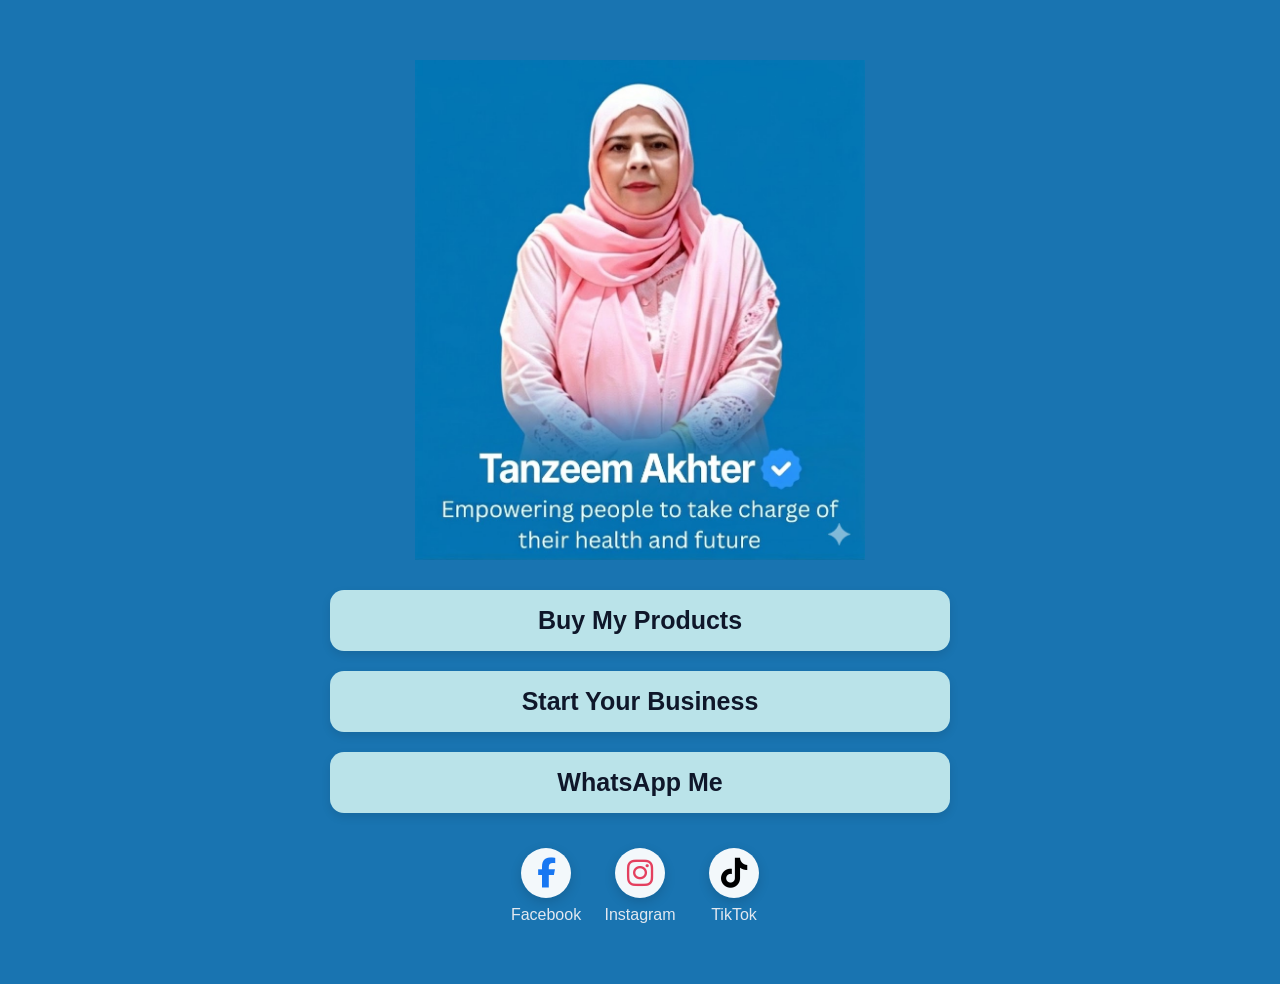
==== index.html @ d06f2d36 "main page and busniess page" ====
<!DOCTYPE html>
<html lang="en">
<head>
    <meta charset="UTF-8">
    <meta name="viewport" content="width=device-width, initial-scale=1.0">
    <title>Feel Great Tanzeem Akther| Global Wellness & Strategy Platform</title>
    <link rel="icon" href="Tanzeem Akhter.png">
 <link rel="stylesheet"
href="https://cdnjs.cloudflare.com/ajax/libs/font-awesome/6.5.1/css/all.min.css">
    <link rel="stylesheet" href="style2.css">
</head>


<body>

    <section class="hero-wrapper-section">
        <div class="hero-content-box">
            
            <div class="profile-avatar-block">
                <img src="./image2.jpg.jpeg" alt="Tanzeem Akhter" class="avatar-graphic">
            </div>


            <div class="cta-button-group">
                <a href="products.html" class="hero-action-link">Buy My Products</a>
                <a href="business.html" class="hero-action-link">Start Your Business</a>                
            <a href="https://wa.me/447349334819?text=Hi%20Tanzeem%20Akhter,%20I%20want%20to%20know%20more%20about%20your%20business!" target="_blank" class="hero-action-link">WhatsApp Me</a>
            </div>

            <div class="social-media-strip">
                  <div class="social-media-strip">
                <a href="https://www.facebook.com/profile.php?id=61573327455778" target="_blank" class="social-strip-item fb-color">
                    <div class="icon-circle-wrapper">
                        <i class="fa-brands fa-facebook-f"></i>
                    </div>
                    <span class="social-label-text">Facebook</span>
                </a>

                <a href="https://www.instagram.com/tazeem07860" target="_blank" class="social-strip-item ig-color">
                    <div class="icon-circle-wrapper">
                        <i class="fa-brands fa-instagram"></i>
                    </div>
                    <span class="social-label-text">Instagram</span>
                </a>

                <a href="https://www.tiktok.com/@taz55dua" target="_blank" class="social-strip-item tk-color">
                    <div class="icon-circle-wrapper">
                        <i class="fa-brands fa-tiktok"></i>
                    </div>
                    <span class="social-label-text">TikTok</span>
                </a>
            </div>

        </div>

   
    </section>

</body>
</html>
---- style2.css ----
*{
    margin:0;
    padding:0;
    box-sizing:border-box;
}

body{
    background-color:#1974b1;
    font-family:-apple-system,BlinkMacSystemFont,"Segoe UI",Roboto,Helvetica,Arial,sans-serif;
    min-height:100vh;
    display:flex;
    justify-content:center;
    align-items:center;
    overflow-x:hidden;
}

/* --- Main Hero Section --- */
.hero-wrapper-section{

    width:100%;
    min-height:100vh;
    display:flex;
    flex-direction:column;
    justify-content:center;
    align-items:center;
    padding:60px 20px;
    text-align:center;
    color:#fff;
}

.hero-content-box{
    width:100%;
    max-width:620px;
    display:flex;
    flex-direction:column;
    align-items:center;
}

/* --- Profile Image --- */
.profile-avatar-block{
    margin-bottom:25px;
    display:flex;
    justify-content:center;
}

.avatar-graphic{
    width:450px;
    max-width:100%;
    height:auto;
    object-fit:cover;
    
}

/* --- Buttons --- */
.cta-button-group{
    width:100%;
    display:flex;
    flex-direction:column;
    gap:20px;
    margin-top:5px;
    margin-bottom:35px;
}

.hero-action-link{
    width:100%;
    display:flex;
    justify-content:center;
    align-items:center;
    padding:16px;
    background:#bae3e9;
    color:#0f172a;
    text-decoration:none;
    font-size:25px;
    font-weight:700;
    border-radius:14px;
    transition:0.3s ease;
    box-shadow:0 4px 10px rgba(0,0,0,0.1);
}

.hero-action-link:hover{
    transform:translateY(-3px);
    box-shadow:0 0 10px #7dd3fc,
               0 0 20px #38bdf8;
}


.social-media-strip {
    display: flex;
    justify-content: center;
    gap: 24px;
    width: 100%;
}

.social-strip-item {
    display: flex;
    flex-direction: column;
    align-items: center;
    gap: 8px;
    text-decoration: none;
    width: 70px;
}

/* High contrast rounded circle box container for structural icons */
.icon-circle-wrapper {
    width: 50px;
    height: 50px;
    background-color: rgba(255, 255, 255, 0.95);
    border-radius: 50%;
    display: flex;
    justify-content: center;
    align-items: center;
    box-shadow: 0 4px 12px rgba(0, 0, 0, 0.15);
    transition: all 0.25s ease;
}

.social-strip-item i {
    font-size: 30px;
    transition: all 0.25s ease;
}

/* Brand configurations inside initial layout state */
.fb-color i { color: #1877F2; }
.ig-color i { color: #E4405F; }
.tk-color i { color: #000000; }

.social-label-text {
    color: #e2e8f0;
    font-size: 16px;
    font-weight: 500;
    transition: color 0.2s ease;
}

/* Inverting styles beautifully on hover */
.social-strip-item:hover .icon-circle-wrapper {
    transform: translateY(-5px);
}

.fb-color:hover .icon-circle-wrapper { background-color: #1877F2; box-shadow: 0 0 15px rgba(24, 119, 242, 0.6); }
.ig-color:hover .icon-circle-wrapper { background-color: #E4405F; box-shadow: 0 0 15px rgba(228, 64, 95, 0.6); }
.tk-color:hover .icon-circle-wrapper { background-color: #000000; box-shadow: 0 0 15px rgba(0, 0, 0, 0.4); }

.social-strip-item:hover .icon-circle-wrapper i {
    color: #ffffff !important;
}

.social-strip-item:hover .social-label-text {
    color: #ffffff;
}

/* --- Dynamic Aura Background Keyframe Animation --- */
@keyframes auraPulse {
    0%, 100% { transform: translate(-50%, -50%) scale(1); opacity: 0.8; }
    50% { transform: translate(-50%, -50%) scale(1.15); opacity: 0.5; }
}


/* --- Mobile Responsive --- */
@media(max-width:480px){

    .hero-wrapper-section{
        padding:40px 15px;
    }

    .avatar-graphic{
        width:140px;
    }

    .profile-name{
        font-size:24px;
    }

    .wellness-slogan{
        font-size:14px;
    }

    .hero-action-link{
        font-size:15px;
        padding:14px;
    }

    .social-media-strip{
        gap:18px;
    }

    .social-strip-item i{
        font-size:28px;
    }

    .social-label-text{
        font-size:12px;
    }
}
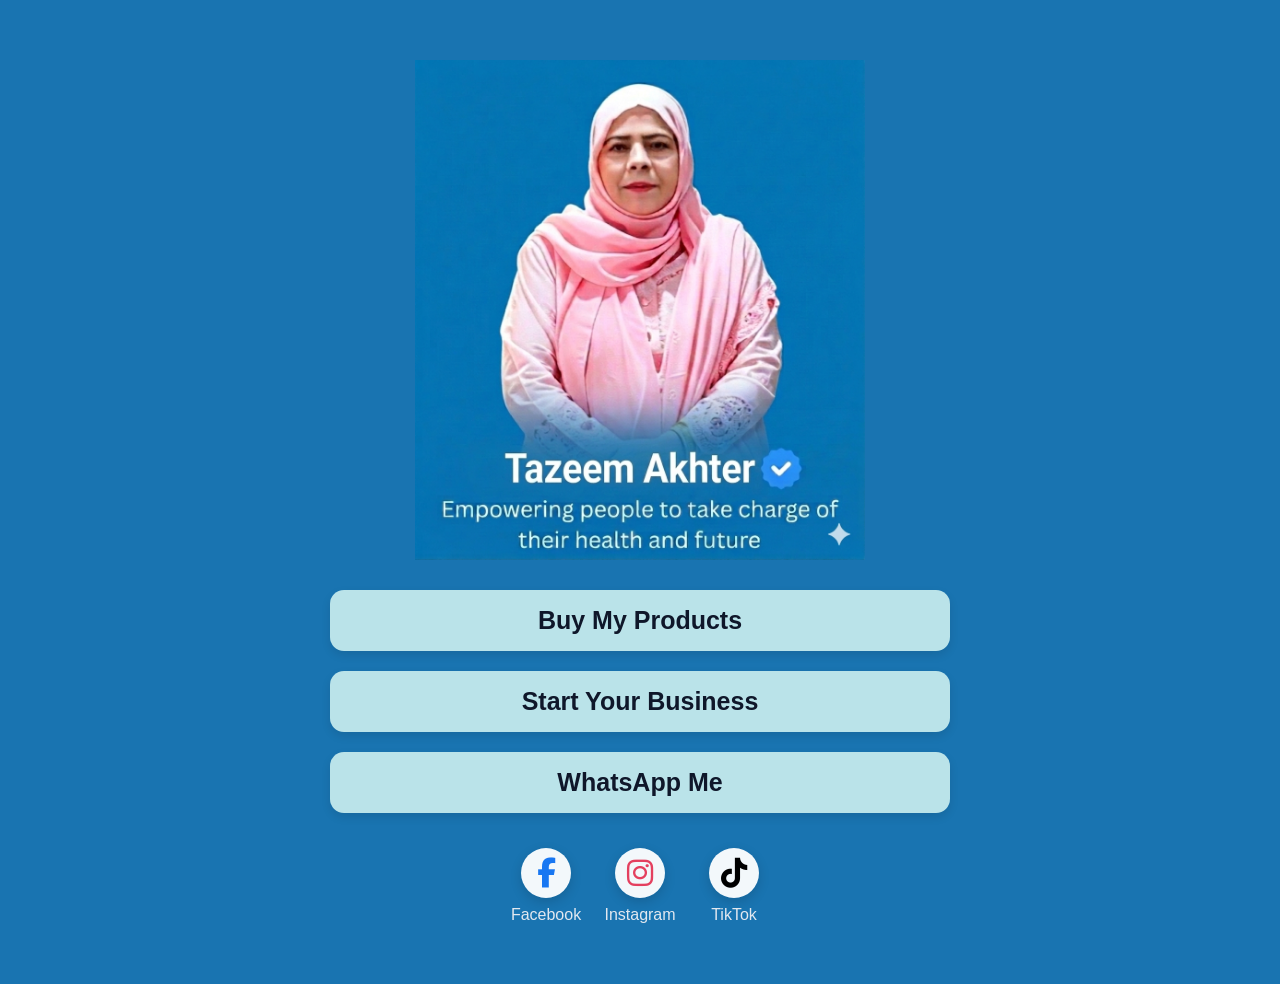
==== commit d04c2d79: "done" ====
--- a/index.html
+++ b/index.html
@@ -3,10 +3,12 @@
 <head>
     <meta charset="UTF-8">
     <meta name="viewport" content="width=device-width, initial-scale=1.0">
-    <title>Feel Great Tanzeem Akther| Global Wellness & Strategy Platform</title>
-    <link rel="icon" href="Tanzeem Akhter.png">
- <link rel="stylesheet"
-href="https://cdnjs.cloudflare.com/ajax/libs/font-awesome/6.5.1/css/all.min.css">
+    <title>Tazeem Akhtar</title>
+    <meta name="description" content="Tazeem Akhtar - Discover wellness products and a purpose-driven business opportunity. Start your journey today.">
+
+    <link rel="icon" href="/UTILITES/image2.jpg.jpeg">
+    <link rel="stylesheet"
+    href="https://cdnjs.cloudflare.com/ajax/libs/font-awesome/6.5.1/css/all.min.css">
     <link rel="stylesheet" href="style2.css">
 </head>
 
@@ -17,18 +19,17 @@
         <div class="hero-content-box">
             
             <div class="profile-avatar-block">
-                <img src="./image2.jpg.jpeg" alt="Tanzeem Akhter" class="avatar-graphic">
+                <img src="./UTILITES/image2.jpg.jpeg" alt="Tazeem Akther" class="avatar-graphic">
             </div>
 
 
             <div class="cta-button-group">
-                <a href="products.html" class="hero-action-link">Buy My Products</a>
+                <a href="product.html" class="hero-action-link">Buy My Products</a>
                 <a href="business.html" class="hero-action-link">Start Your Business</a>                
-            <a href="https://wa.me/447349334819?text=Hi%20Tanzeem%20Akhter,%20I%20want%20to%20know%20more%20about%20your%20business!" target="_blank" class="hero-action-link">WhatsApp Me</a>
+            <a href="https://wa.me/447349334819?text=Hi%20Tazeem%20Akther,%20I%20want%20to%20know%20more%20about%20your%20business!" target="_blank" class="hero-action-link">WhatsApp Me</a>
             </div>
 
             <div class="social-media-strip">
-                  <div class="social-media-strip">
                 <a href="https://www.facebook.com/profile.php?id=61573327455778" target="_blank" class="social-strip-item fb-color">
                     <div class="icon-circle-wrapper">
                         <i class="fa-brands fa-facebook-f"></i>
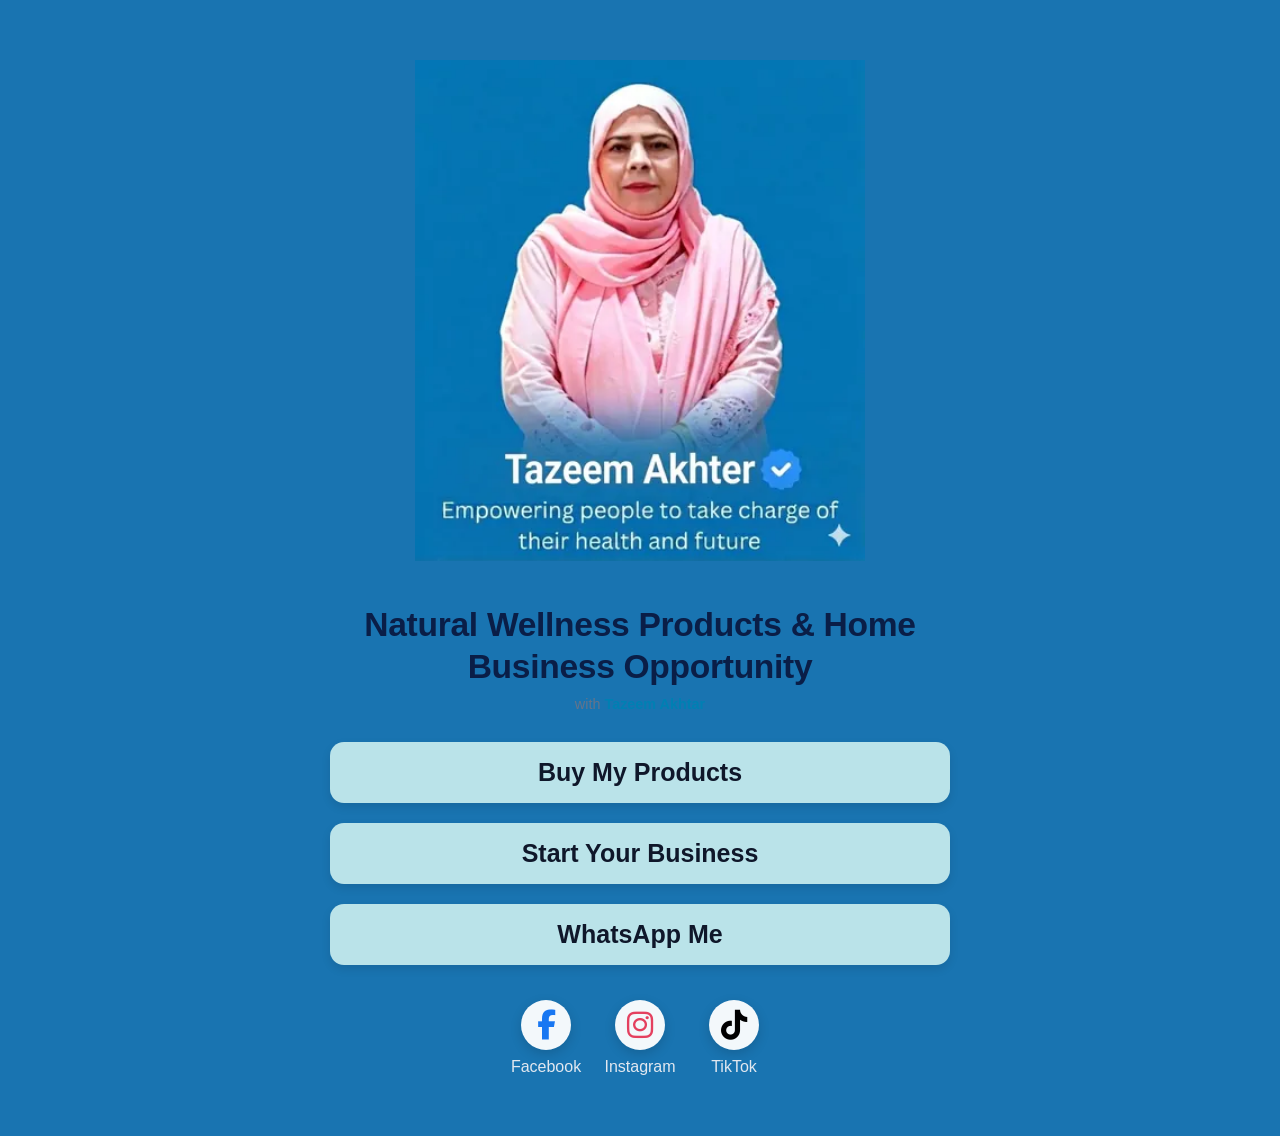
==== commit 4ed7def8: "SEO improvements and image optimization" ====
--- a/index.html
+++ b/index.html
@@ -3,13 +3,35 @@
 <head>
     <meta charset="UTF-8">
     <meta name="viewport" content="width=device-width, initial-scale=1.0">
-    <title>Tazeem Akhtar</title>
-    <meta name="description" content="Tazeem Akhtar - Discover wellness products and a purpose-driven business opportunity. Start your journey today.">
+    <title>Tazeem Akhtar – Wellness Products &amp; Business Opportunity</title>
+    <meta name="description" content="Tazeem Akhtar helps people discover a natural 2-step protocol for insulin resistance and build a purpose-driven wellness business from home. Start your journey today.">
+
+    <!-- Canonical -->
+    <link rel="canonical" href="https://www.healthwithtazeem.com/">
+
+    <!-- Open Graph -->
+    <meta property="og:type" content="website">
+    <meta property="og:site_name" content="Health With Tazeem">
+    <meta property="og:title" content="Tazeem Akhtar – Wellness Products & Business Opportunity">
+    <meta property="og:description" content="Discover a natural 2-step protocol for insulin resistance or build a purpose-driven wellness business from home with Tazeem Akhtar.">
+    <meta property="og:url" content="https://www.healthwithtazeem.com/">
+    <meta property="og:image" content="https://www.healthwithtazeem.com/UTILITES/tazeem2.webp">
+    <meta property="og:image:width" content="700">
+    <meta property="og:image:height" content="1221">
+    <meta property="og:image:alt" content="Tazeem Akhtar – Wellness Entrepreneur">
+
+    <!-- Twitter Card -->
+    <meta name="twitter:card" content="summary_large_image">
+    <meta name="twitter:title" content="Tazeem Akhtar – Wellness Products & Business Opportunity">
+    <meta name="twitter:description" content="Discover a natural 2-step protocol for insulin resistance or build a purpose-driven wellness business from home.">
+    <meta name="twitter:image" content="https://www.healthwithtazeem.com/UTILITES/tazeem2.webp">
+    <meta name="twitter:image:alt" content="Tazeem Akhtar – Wellness Entrepreneur">
 
     <link rel="icon" href="/UTILITES/image2.jpg.jpeg">
-    <link rel="stylesheet"
-    href="https://cdnjs.cloudflare.com/ajax/libs/font-awesome/6.5.1/css/all.min.css">
-    <link rel="stylesheet" href="style2.css">
+    <link rel="apple-touch-icon" href="/UTILITES/image2.jpg.jpeg">
+    <link rel="preload" href="https://cdnjs.cloudflare.com/ajax/libs/font-awesome/6.5.1/css/all.min.css" as="style" onload="this.onload=null;this.rel='stylesheet'">
+    <noscript><link rel="stylesheet" href="https://cdnjs.cloudflare.com/ajax/libs/font-awesome/6.5.1/css/all.min.css"></noscript>
+    <link rel="stylesheet" href="index.css">
 </head>
 
 
@@ -19,14 +41,16 @@
         <div class="hero-content-box">
             
             <div class="profile-avatar-block">
-                <img src="./UTILITES/image2.jpg.jpeg" alt="Tazeem Akther" class="avatar-graphic">
+                <img src="./UTILITES/image2.webp" alt="Tazeem Akhtar" class="avatar-graphic" width="400" height="445">
             </div>
 
+            <h1 style="font-size:clamp(1.4rem,5vw,2.1rem);font-weight:800;color:#0a1e47;text-align:center;margin:18px 0 6px;line-height:1.25;letter-spacing:-0.3px;">Natural Wellness Products &amp; Home Business Opportunity</h1>
+            <p style="font-size:0.9rem;color:#64748b;text-align:center;margin-bottom:22px;line-height:1.5;">with <strong style="color:#0080b3;">Tazeem Akhtar</strong></p>
 
             <div class="cta-button-group">
                 <a href="product.html" class="hero-action-link">Buy My Products</a>
                 <a href="business.html" class="hero-action-link">Start Your Business</a>                
-            <a href="https://wa.me/447349334819?text=Hi%20Tazeem%20Akther,%20I%20want%20to%20know%20more%20about%20your%20business!" target="_blank" class="hero-action-link">WhatsApp Me</a>
+            <a href="https://wa.me/447349334819?text=Hi%20Tazeem%20Akhtar,%20I%20want%20to%20know%20more%20about%20your%20business!" target="_blank" class="hero-action-link">WhatsApp Me</a>
             </div>
 
             <div class="social-media-strip">
@@ -57,5 +81,41 @@
    
     </section>
 
+    <script type="application/ld+json">
+    {
+      "@context": "https://schema.org",
+      "@type": "Person",
+      "name": "Tazeem Akhtar",
+      "jobTitle": "Wellness Entrepreneur & Business Mentor",
+      "description": "Tazeem Akhtar is a wellness entrepreneur sharing a natural 2-step protocol for insulin resistance and helping others build purpose-driven businesses from home.",
+      "url": "https://www.healthwithtazeem.com/",
+      "image": "https://www.healthwithtazeem.com/UTILITES/tazeem2.webp",
+      "sameAs": [
+        "https://www.facebook.com/profile.php?id=61573327455778",
+        "https://www.instagram.com/tazeem07860",
+        "https://www.tiktok.com/@taz55dua"
+      ],
+      "contactPoint": {
+        "@type": "ContactPoint",
+        "contactType": "Customer Support",
+        "telephone": "+447349334819",
+        "contactOption": "WhatsApp"
+      },
+      "offers": [
+        {
+          "@type": "Offer",
+          "name": "Feel Great Protocol",
+          "description": "A simple 2-step food-based protocol targeting insulin resistance",
+          "url": "https://www.healthwithtazeem.com/product.html"
+        },
+        {
+          "@type": "Offer",
+          "name": "Wellness Business Mentorship",
+          "description": "Build a purpose-driven wellness business from home with training and mentorship",
+          "url": "https://www.healthwithtazeem.com/business.html"
+        }
+      ]
+    }
+    </script>
 </body>
 </html>
--- a/index.css
+++ b/index.css
@@ -0,0 +1,193 @@
+
+*{
+    margin:0;
+    padding:0;
+    box-sizing:border-box;
+}
+
+body{
+    background-color:#1974b1;
+    font-family:-apple-system,BlinkMacSystemFont,"Segoe UI",Roboto,Helvetica,Arial,sans-serif;
+    min-height:100vh;
+    display:flex;
+    justify-content:center;
+    align-items:center;
+    overflow-x:hidden;
+}
+
+/* --- Main Hero Section --- */
+.hero-wrapper-section{
+
+    width:100%;
+    min-height:100vh;
+    display:flex;
+    flex-direction:column;
+    justify-content:center;
+    align-items:center;
+    padding:60px 20px;
+    text-align:center;
+    color:#fff;
+}
+
+.hero-content-box{
+    width:100%;
+    max-width:620px;
+    display:flex;
+    flex-direction:column;
+    align-items:center;
+}
+
+/* --- Profile Image --- */
+.profile-avatar-block{
+    margin-bottom:25px;
+    display:flex;
+    justify-content:center;
+}
+
+.avatar-graphic{
+    width:450px;
+    max-width:100%;
+    height:auto;
+    object-fit:cover;
+    
+}
+
+/* --- Buttons --- */
+.cta-button-group{
+    width:100%;
+    display:flex;
+    flex-direction:column;
+    gap:20px;
+    margin-top:5px;
+    margin-bottom:35px;
+}
+
+.hero-action-link{
+    width:100%;
+    display:flex;
+    justify-content:center;
+    align-items:center;
+    padding:16px;
+    background:#bae3e9;
+    color:#0f172a;
+    text-decoration:none;
+    font-size:25px;
+    font-weight:700;
+    border-radius:14px;
+    transition:0.3s ease;
+    box-shadow:0 4px 10px rgba(0,0,0,0.1);
+}
+
+.hero-action-link:hover{
+    transform:translateY(-3px);
+    box-shadow:0 0 10px #7dd3fc,
+               0 0 20px #38bdf8;
+}
+
+
+.social-media-strip {
+    display: flex;
+    justify-content: center;
+    gap: 24px;
+    width: 100%;
+}
+
+.social-strip-item {
+    display: flex;
+    flex-direction: column;
+    align-items: center;
+    gap: 8px;
+    text-decoration: none;
+    width: 70px;
+}
+
+/* High contrast rounded circle box container for structural icons */
+.icon-circle-wrapper {
+    width: 50px;
+    height: 50px;
+    background-color: rgba(255, 255, 255, 0.95);
+    border-radius: 50%;
+    display: flex;
+    justify-content: center;
+    align-items: center;
+    box-shadow: 0 4px 12px rgba(0, 0, 0, 0.15);
+    transition: all 0.25s ease;
+}
+
+.social-strip-item i {
+    font-size: 30px;
+    transition: all 0.25s ease;
+}
+
+/* Brand configurations inside initial layout state */
+.fb-color i { color: #1877F2; }
+.ig-color i { color: #E4405F; }
+.tk-color i { color: #000000; }
+
+.social-label-text {
+    color: #e2e8f0;
+    font-size: 16px;
+    font-weight: 500;
+    transition: color 0.2s ease;
+}
+
+/* Inverting styles beautifully on hover */
+.social-strip-item:hover .icon-circle-wrapper {
+    transform: translateY(-5px);
+}
+
+.fb-color:hover .icon-circle-wrapper { background-color: #1877F2; box-shadow: 0 0 15px rgba(24, 119, 242, 0.6); }
+.ig-color:hover .icon-circle-wrapper { background-color: #E4405F; box-shadow: 0 0 15px rgba(228, 64, 95, 0.6); }
+.tk-color:hover .icon-circle-wrapper { background-color: #000000; box-shadow: 0 0 15px rgba(0, 0, 0, 0.4); }
+
+.social-strip-item:hover .icon-circle-wrapper i {
+    color: #ffffff !important;
+}
+
+.social-strip-item:hover .social-label-text {
+    color: #ffffff;
+}
+
+/* --- Dynamic Aura Background Keyframe Animation --- */
+@keyframes auraPulse {
+    0%, 100% { transform: translate(-50%, -50%) scale(1); opacity: 0.8; }
+    50% { transform: translate(-50%, -50%) scale(1.15); opacity: 0.5; }
+}
+
+
+/* --- Mobile Responsive --- */
+@media(max-width:480px){
+
+    .hero-wrapper-section{
+        padding:40px 15px;
+    }
+
+    .avatar-graphic{
+        width:140px;
+    }
+
+    .profile-name{
+        font-size:24px;
+    }
+
+    .wellness-slogan{
+        font-size:14px;
+    }
+
+    .hero-action-link{
+        font-size:15px;
+        padding:14px;
+    }
+
+    .social-media-strip{
+        gap:18px;
+    }
+
+    .social-strip-item i{
+        font-size:28px;
+    }
+
+    .social-label-text{
+        font-size:12px;
+    }
+}
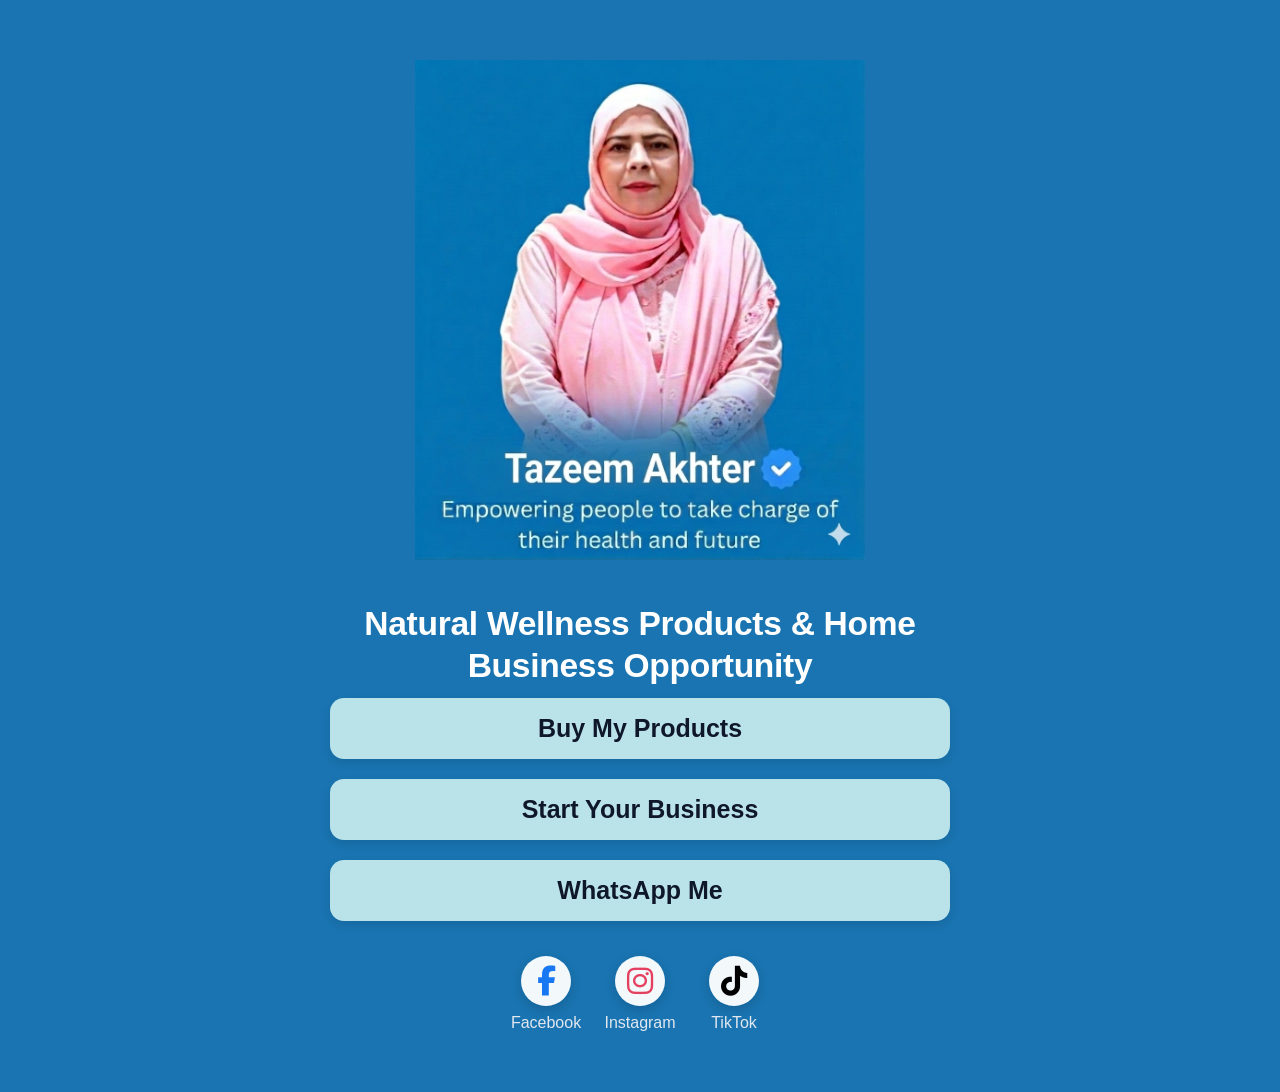
==== commit b90edd7e: "all done" ====
--- a/index.html
+++ b/index.html
@@ -41,34 +41,33 @@
         <div class="hero-content-box">
             
             <div class="profile-avatar-block">
-                <img src="./UTILITES/image2.webp" alt="Tazeem Akhtar" class="avatar-graphic" width="400" height="445">
+                <img src="./UTILITES/image2.jpg.jpeg" alt="Tazeem Akhtar" class="avatar-graphic" width="400" height="445">
             </div>
 
-            <h1 style="font-size:clamp(1.4rem,5vw,2.1rem);font-weight:800;color:#0a1e47;text-align:center;margin:18px 0 6px;line-height:1.25;letter-spacing:-0.3px;">Natural Wellness Products &amp; Home Business Opportunity</h1>
-            <p style="font-size:0.9rem;color:#64748b;text-align:center;margin-bottom:22px;line-height:1.5;">with <strong style="color:#0080b3;">Tazeem Akhtar</strong></p>
+            <h1 style="font-size:clamp(1.4rem,5vw,2.1rem);font-weight:800;color:#ffffff;text-align:center;margin:18px 0 6px;line-height:1.25;letter-spacing:-0.3px;">Natural Wellness Products &amp; Home Business Opportunity</h1>
 
             <div class="cta-button-group">
                 <a href="product.html" class="hero-action-link">Buy My Products</a>
                 <a href="business.html" class="hero-action-link">Start Your Business</a>                
-            <a href="https://wa.me/447349334819?text=Hi%20Tazeem%20Akhtar,%20I%20want%20to%20know%20more%20about%20your%20business!" target="_blank" class="hero-action-link">WhatsApp Me</a>
+            <a href="https://wa.me/447349334819?text=Hi%20Tazeem%20Akhtar,%20I%20want%20to%20know%20more%20about%20your%20business!" target="_blank" rel="noopener noreferrer" class="hero-action-link">WhatsApp Me</a>
             </div>
 
             <div class="social-media-strip">
-                <a href="https://www.facebook.com/profile.php?id=61573327455778" target="_blank" class="social-strip-item fb-color">
+                <a href="https://www.facebook.com/profile.php?id=61573327455778" target="_blank" rel="noopener noreferrer" class="social-strip-item fb-color">
                     <div class="icon-circle-wrapper">
                         <i class="fa-brands fa-facebook-f"></i>
                     </div>
                     <span class="social-label-text">Facebook</span>
                 </a>
 
-                <a href="https://www.instagram.com/tazeem07860" target="_blank" class="social-strip-item ig-color">
+                <a href="https://www.instagram.com/tazeem07860" target="_blank" rel="noopener noreferrer" class="social-strip-item ig-color">
                     <div class="icon-circle-wrapper">
                         <i class="fa-brands fa-instagram"></i>
                     </div>
                     <span class="social-label-text">Instagram</span>
                 </a>
 
-                <a href="https://www.tiktok.com/@taz55dua" target="_blank" class="social-strip-item tk-color">
+                <a href="https://www.tiktok.com/@taz55dua" target="_blank" rel="noopener noreferrer" class="social-strip-item tk-color">
                     <div class="icon-circle-wrapper">
                         <i class="fa-brands fa-tiktok"></i>
                     </div>
